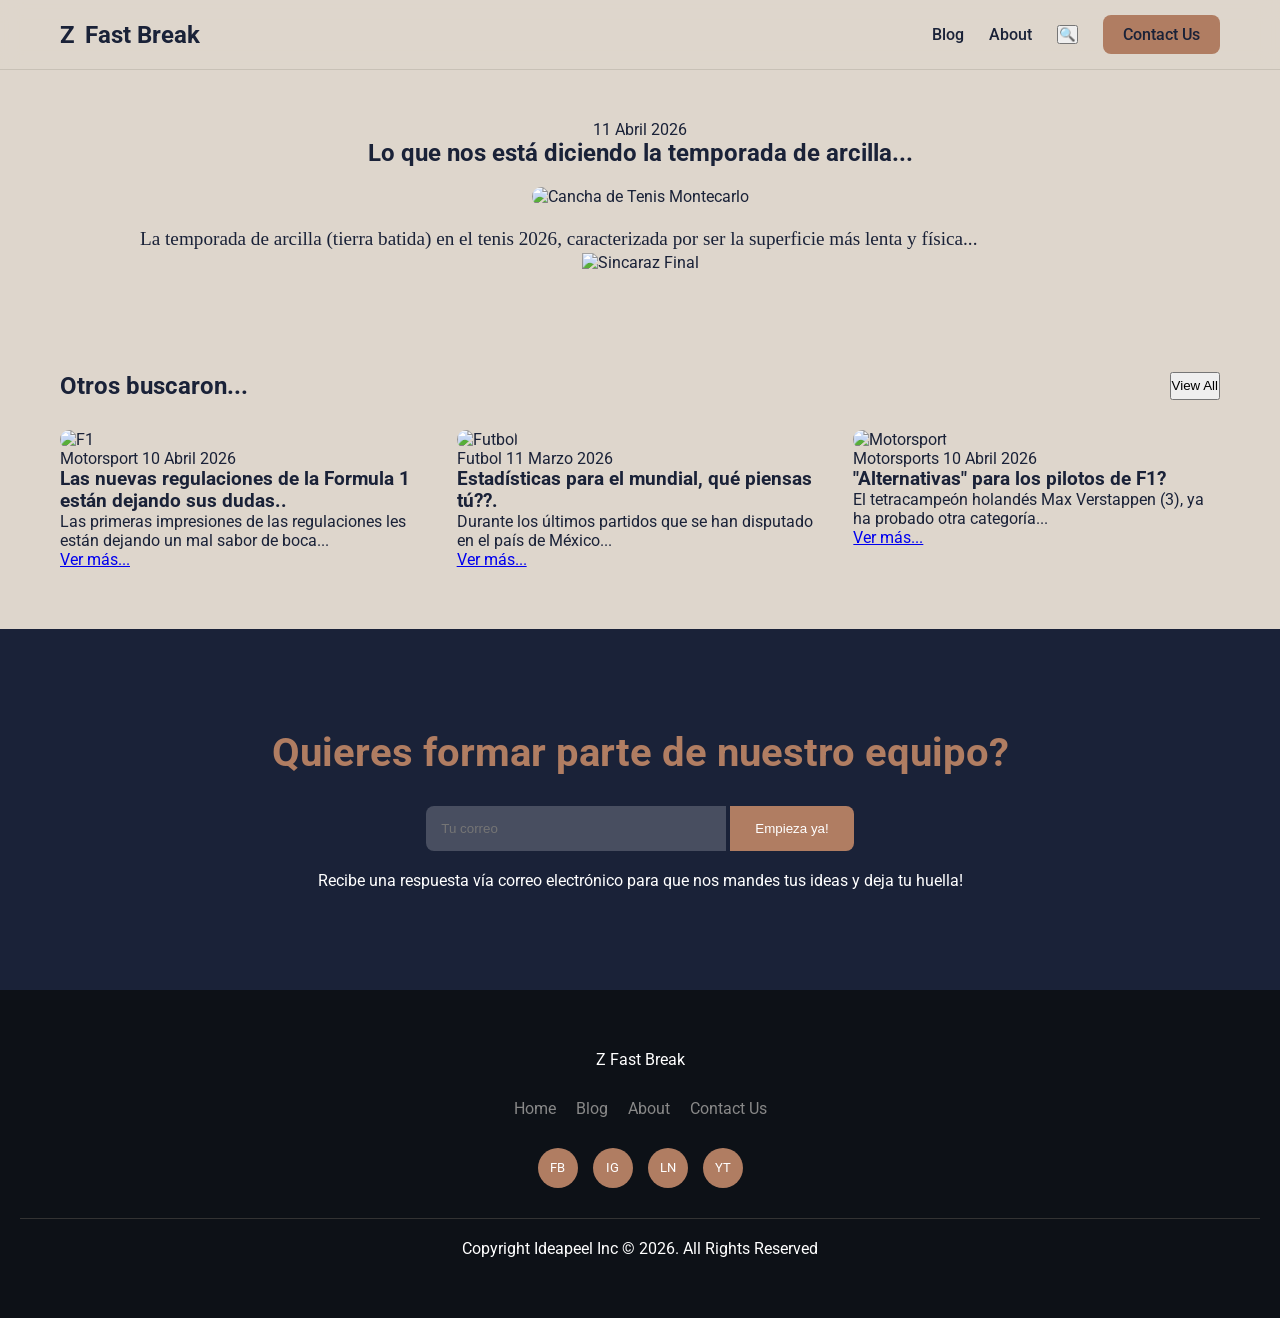
==== Index.html @ 197432e5 "Segunda Versión" ====
<!DOCTYPE html>
<html lang="es">
<head>
    <meta charset="UTF-8">
    <meta name="viewport" content="width=device-width, initial-scale=1.0">
    <title>Fast Break | Sports Blog</title>
    <!-- Fuentes: Roboto y una manuscrita para los textos de tenis -->
    <link href="https://fonts.googleapis.com/css2?family=Permanent+Marker&family=Roboto:wght@400;700&display=swap" rel="stylesheet">
    <link rel="stylesheet" href="style.css">
</head>
<body>

    
    <header class="main-header">
        <div class="header-container">
            <div class="logo">
                <span class="logo-icon">Z</span> Fast Break
            </div>
            <nav class="nav-links">
                <a href="#blog">Blog</a>
                <a href="#about">About</a>
                <button class="search-btn">🔍</button>
                <a href="#contact" class="btn-contact">Contact Us</a>
            </nav>
        </div>
    </header>

    <main>
        <!-- SECCIÓN 1: HERO (TENIS) -->
        <section id="hero" class="hero-section">
            <div class="content-wrapper">
                <p class="date">11 Abril 2026</p>
                <h1>Lo que nos está diciendo la temporada de arcilla...</h1>
                <div class="main-image-container">
                    <img src="https://www.puntodebreak.com/sites/default/files/styles/epsa_detail_thumbail/public/2026-04/Cuadro-Masters-1000-montecarlo.jpg?h=1c92e852&itok=V3fgw59g" alt="Cancha de Tenis Montecarlo" class="rounded-img">
                </div>
                <p class="handwriting-text">
                    La temporada de arcilla (tierra batida) en el tenis 2026, caracterizada por ser la superficie más lenta y física...
                </p>
                <p>
                    <img src="https://encrypted-tbn0.gstatic.com/images?q=tbn:ANd9GcTtlg1RCRhYhfjqqL13vjY_od4d4LYDLYILHw&s" alt="Sincaraz Final">
                </p>
            </div>
        </section>

        <!-- SECCIÓN 2: OTROS BUSCARON (GRID) -->
        <section id="blog" class="grid-section">
            <div class="section-header">
                <h2>Otros buscaron...</h2>
                <button class="view-all">View All</button>
            </div>
            <div class="articles-grid">
                <!-- Artículo 1 -->
                <article class="card">
                    <img src="https://objetos-xlk.estaticos-marca.com/uploads/2026/03/03/69a7254f1036c.jpeg" alt="F1">
                    <div class="card-info">
                        <span class="category">Motorsport</span> <span class="date">10 Abril 2026</span>
                        <h3>Las nuevas regulaciones de la Formula 1 están dejando sus dudas..</h3>
                        <p>Las primeras impresiones de las regulaciones les están dejando un mal sabor de boca...</p>
                        <a href="#">Ver más...</a>
                    </div>
                </article>
                <!-- Artículo 2 -->
                <article class="card">
                    <img src="https://encrypted-tbn0.gstatic.com/images?q=tbn:ANd9GcQWr6TmLtzNohAKsPeTGiXW39Fx8GKAdzmzGQ&s" alt="Futbol">
                    <div class="card-info">
                        <span class="category">Futbol</span> <span class="date">11 Marzo 2026</span>
                        <h3>Estadísticas para el mundial, qué piensas tú??.</h3>
                        <p>Durante los últimos partidos que se han disputado en el país de México...</p>
                        <a href="#">Ver más...</a>
                    </div>
                </article>
                <!-- Artículo 3 -->
                <article class="card">
                    <img src="https://tribuna-media.s3.mx-central-1.amazonaws.com/uploads/2026/05/Max-y-el-equipo-Verstappen-Racing-partiran-desde-la-P4-para-las-24-horas-de-Nurburgring-este-sabado.jpg" alt="Motorsport">
                    <div class="card-info">
                        <span class="category">Motorsports</span> <span class="date">10 Abril 2026</span>
                        <h3>"Alternativas" para los pilotos de F1?</h3>
                        <p>El tetracampeón holandés Max Verstappen (3), ya ha probado otra categoría...</p>
                        <a href="#">Ver más...</a>
                    </div>
                </article>
            </div>
        </section>

        <!-- SECCIÓN 3: CTA AZUL (WAVY) -->
        <section id="contact" class="cta-blue">
            <div class="wavy-bg"></div>
            <div class="cta-content">
                <h2>Quieres formar parte de nuestro equipo?</h2>
                <form class="subscribe-form">
                    <input type="email" placeholder="Tu correo">
                    <button type="submit">Empieza ya!</button>
                </form>
                <p>Recibe una respuesta vía correo electrónico para que nos mandes tus ideas y deja tu huella!</p>
            </div>
        </section>
    </main>

    <!-- FOOTER -->
    <footer class="main-footer">
        <div class="footer-logo">
            <span class="logo-icon">Z</span> Fast Break
        </div>
        <div class="footer-links">
            <a href="#">Home</a>
            <a href="#">Blog</a>
            <a href="#">About</a>
            <a href="#">Contact Us</a>
        </div>
        <div class="social-icons">
            <span class="icon">FB</span>
            <span class="icon">IG</span>
            <span class="icon">LN</span>
            <span class="icon">YT</span>
        </div>
        <hr class="footer-line">
        <p class="copyright">Copyright Ideapeel Inc © 2026. All Rights Reserved</p>
    </footer>

</body>
</html>
---- style.css ----
:root {
    --bg-cream: #DED6CC;
    --navy-dark: #1A2238;
    --navy-light: #252F48;
    --orange-accent: #B07D62;
    --text-dark: #1A2238;
}

* {
    margin: 0;
    padding: 0;
    box-sizing: border-box;
}

body {
    background-color: var(--bg-cream);
    font-family: 'Roboto', sans-serif;
    color: var(--text-dark);
}

/* HEADER FIJO Y SEMI-TRANSPARENTE */
.main-header {
    position: fixed;
    top: 0;
    width: 100%;
    z-index: 1000;
    background-color: rgba(222, 214, 204, 0.85); /* Crema con transparencia */
    backdrop-filter: blur(10px); /* Efecto de desenfoque moderno */
    border-bottom: 1px solid rgba(0,0,0,0.1);
}

.header-container {
    max-width: 1200px;
    margin: 0 auto;
    padding: 15px 20px;
    display: flex;
    justify-content: space-between;
    align-items: center;
}

.logo {
    font-weight: bold;
    font-size: 1.5rem;
    display: flex;
    align-items: center;
    gap: 10px;
}

.nav-links {
    display: flex;
    align-items: center;
    gap: 25px;
}

.nav-links a {
    text-decoration: none;
    color: var(--text-dark);
    font-weight: 500;
}

.btn-contact {
    background-color: var(--orange-accent);
    color: white;
    padding: 10px 20px;
    border-radius: 8px;
}

/* SECCIONES */
main {
    margin-top: 80px; /* Espacio para que el header no tape el contenido */
}

.hero-section {
    padding: 40px 20px;
    text-align: center;
}

.content-wrapper {
    max-width: 1000px;
    margin: 0 auto;
}

.rounded-img {
    width: 100%;
    border-radius: 40px;
    margin: 20px 0;
}

.handwriting-text {
    font-family: 'Permanent Marker', cursive;
    font-size: 1.2rem;
    line-height: 1.4;
    text-align: left;
}

/* GRID DE ARTÍCULOS */
.grid-section {
    padding: 60px 20px;
    max-width: 1200px;
    margin: 0 auto;
}

.section-header {
    display: flex;
    justify-content: space-between;
    margin-bottom: 30px;
}

.articles-grid {
    display: grid;
    grid-template-columns: repeat(auto-fit, minmax(300px, 1fr));
    gap: 30px;
}

.card img {
    width: 100%;
    border-radius: 25px;
}


.cta-blue {
    background-color: var(--navy-dark);
    color: white;
    padding: 100px 20px;
    text-align: center;
    position: relative;
    overflow: hidden;
}

/* Simulación de ondas (usando una imagen de fondo o gradiente) */
.wavy-bg {
    position: absolute;
    top: 0; left: 0; width: 100%; height: 100%;
    background-image: url('https://www.transparenttextures.com/patterns/waves.png');
    opacity: 0.1;
}

.cta-content h2 {
    font-size: 2.5rem;
    color: var(--orange-accent);
    margin-bottom: 30px;
}

.subscribe-form {
    margin-bottom: 20px;
}

.subscribe-form input {
    padding: 15px;
    width: 300px;
    border-radius: 8px 0 0 8px;
    border: none;
    background: rgba(255,255,255,0.2);
    color: white;
}

.subscribe-form button {
    padding: 15px 25px;
    border-radius: 0 8px 8px 0;
    border: none;
    background: var(--orange-accent);
    color: white;
    cursor: pointer;
}

/* FOOTER */
.main-footer {
    background-color: #0D1117;
    color: white;
    padding: 60px 20px;
    text-align: center;
}

.footer-links {
    margin: 30px 0;
    display: flex;
    justify-content: center;
    gap: 20px;
}

.footer-links a { color: #888; text-decoration: none; }

.social-icons {
    display: flex;
    justify-content: center;
    gap: 15px;
    margin-bottom: 30px;
}

.icon {
    width: 40px; height: 40px;
    background: var(--orange-accent);
    display: flex;
    align-items: center;
    justify-content: center;
    border-radius: 50%;
    font-size: 0.8rem;
}

.footer-line { border: 0; border-top: 1px solid #333; margin: 20px 0; }
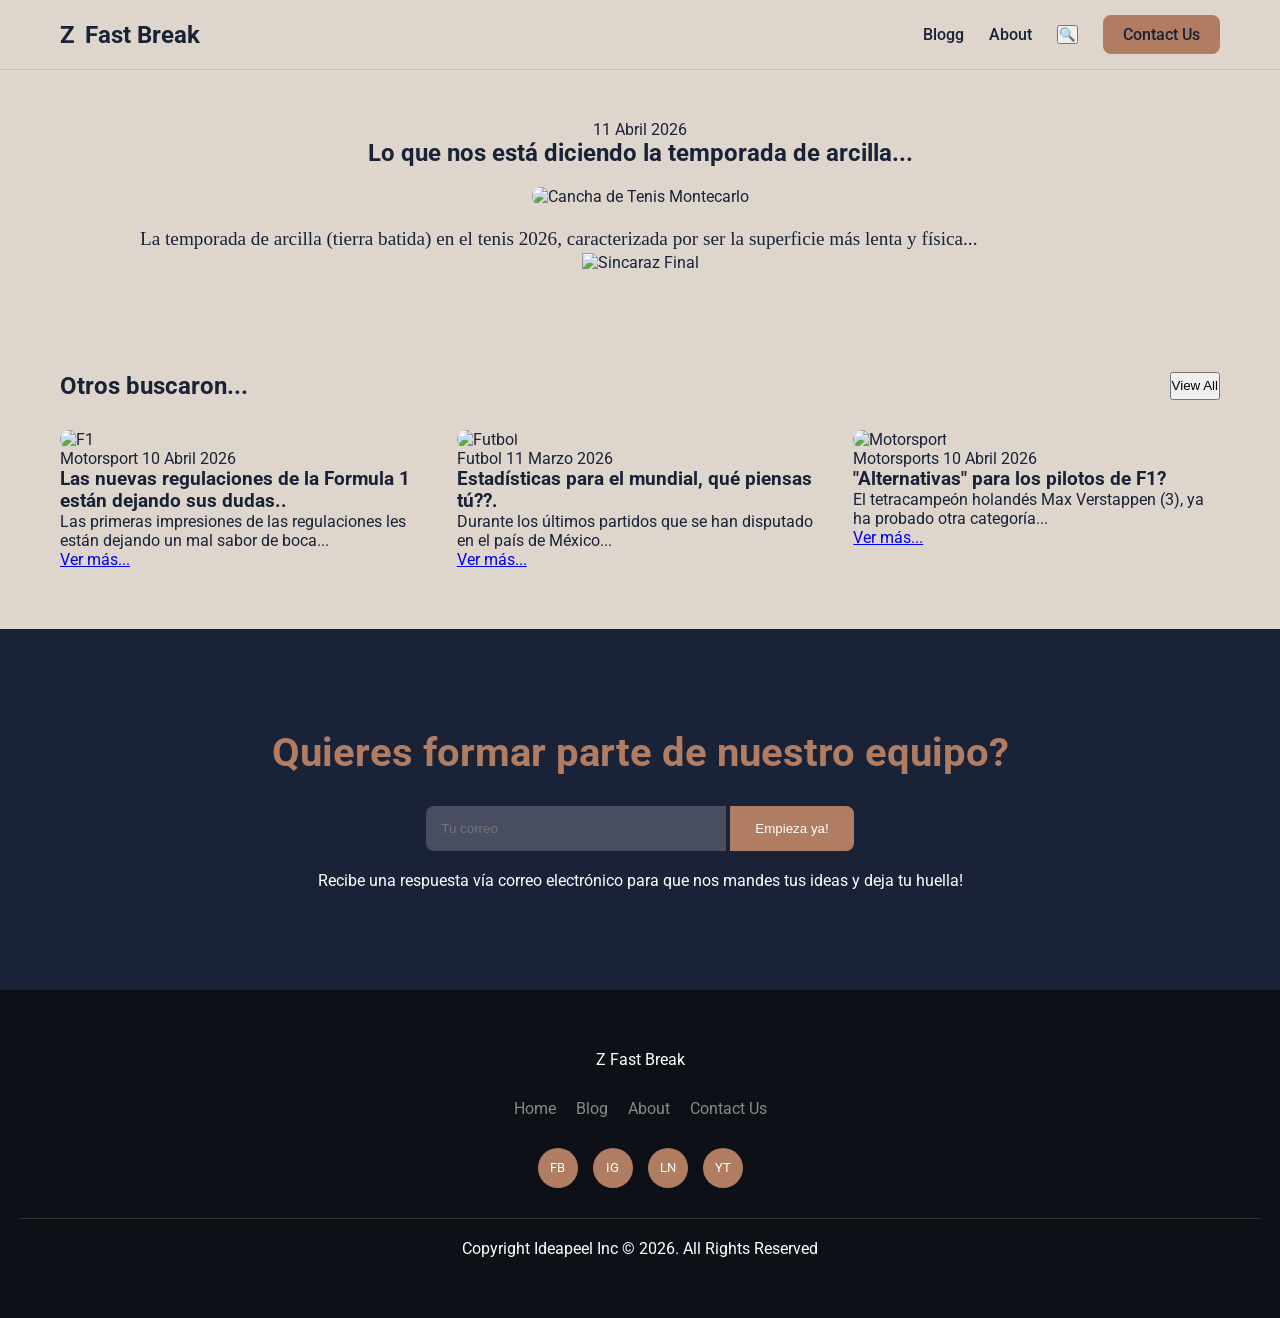
==== commit b5cfed78: "tercera versión" ====
--- a/Index.html
+++ b/Index.html
@@ -11,13 +11,13 @@
 <body>
 
     
-    <header class="main-header">
+    <header class="main-header"> 
         <div class="header-container">
             <div class="logo">
                 <span class="logo-icon">Z</span> Fast Break
             </div>
             <nav class="nav-links">
-                <a href="#blog">Blog</a>
+                <a href="#blog">Blogg</a>
                 <a href="#about">About</a>
                 <button class="search-btn">🔍</button>
                 <a href="#contact" class="btn-contact">Contact Us</a>
